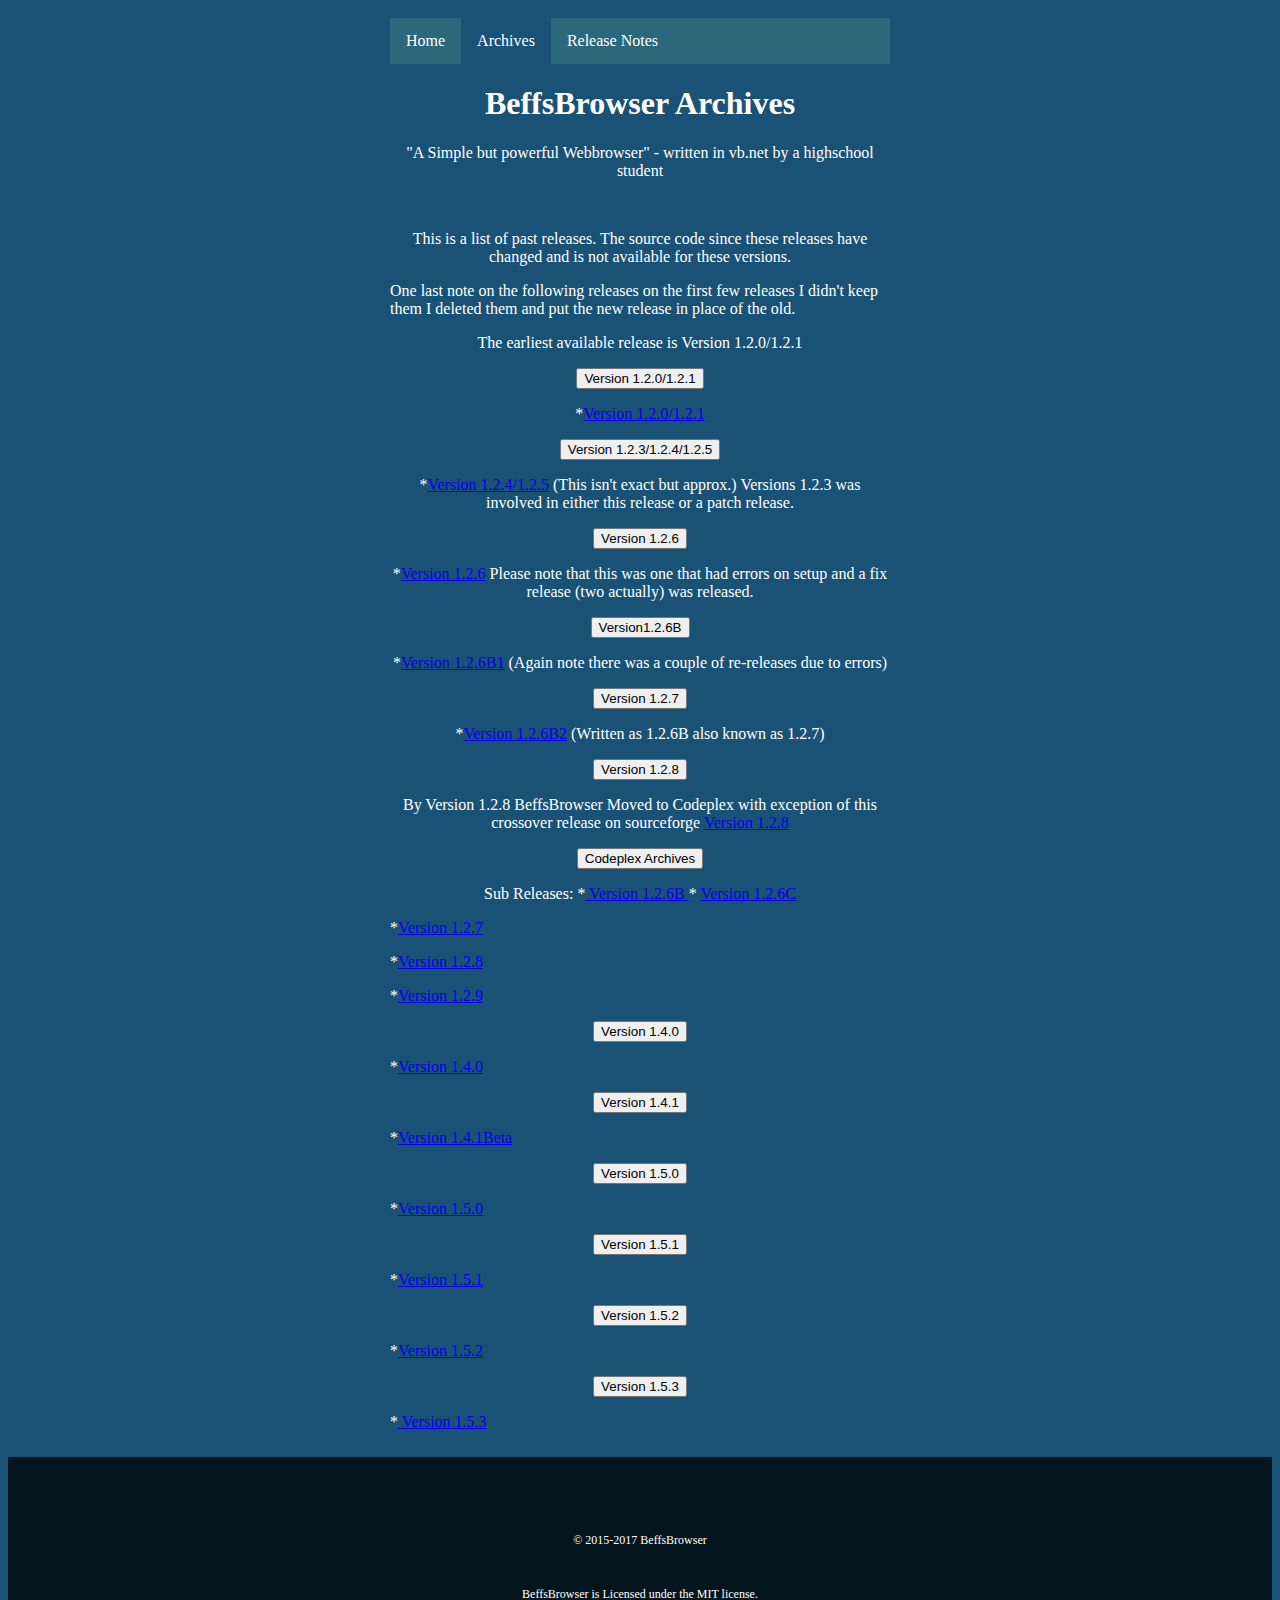
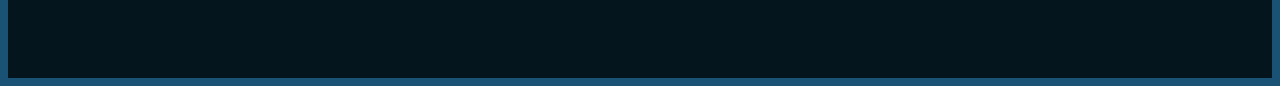
==== Archives.html @ 941907df "Create Archives.html" ====
<html>
<head>
   <link rel="stylesheet" type="text/css" href="main.css">
<meta name="viewport" content="width=device-width, initial-scale=1.0">

</head>
<body>

<div class="content">

<ul>
 <li> <a  href="Home.html">Home</a></li>
 <li> <a class="active" href="Archives.html">Archives</a> </li>
 <li> <a  href="Current Version ">Release Notes </a></li>
   <!--<li> <a href="#"></a></li>-->
</ul>
  
  <h1> BeffsBrowser Archives</h1>
  
  <p>
  "A Simple but powerful Webbrowser" - written in vb.net by a highschool student</p>
  <p>
  <br>
  <P ALIGN=CENTER>This is a list of past releases. The source code
since these releases have changed and is not available for these
versions. 
</P>
</P>
<P ALIGN=LEFT>One last note on the following releases on the first
few releases I didn't keep them I deleted them and put the new
release in place of the old. 
</P>

<P ALIGN=CENTER>The earliest available release is Version 1.2.0/1.2.1  
</P>
<button class="accordion">Version 1.2.0/1.2.1</button>
<div id="foo" class="panel">

<P ALIGN=CENTER>*<A HREF="https://sourceforge.net/projects/beffschromeproject/files/version1_2_1/BeffsBrowser/">Version
1.2.0/1.2.1</A></P>
</div>
<button class="accordion">Version 1.2.3/1.2.4/1.2.5</button>
<div id="foo" class="panel">
<P ALIGN=CENTER>*<A HREF="https://sourceforge.net/projects/beffschromeproject/files/Version1.2.5/">Version
1.2.4/1.2.5</A> (This isn't exact but approx.) Versions 1.2.3 was
involved in either this release or a patch release. 
</P>
</div>
<button class="accordion">Version 1.2.6</button>
<div id="foo" class="panel">
<P ALIGN=CENTER>*<A HREF="https://sourceforge.net/projects/beffschromeproject/files/Vesion 1.2.6/">Version
1.2.6</A>  Please note that this was one that had errors on setup and
a fix release (two actually) was released.  
</P>
</div>
<button class="accordion">Version1.2.6B</button>
<div id="foo" class="panel">
<P ALIGN=CENTER>*<A HREF="https://sourceforge.net/projects/beffschromeproject/files/Version 1,2,6B/">Version
1.2.6B1</A> (Again note there was a couple of re-releases due to
errors)</P>
</div>
<button class="accordion">Version 1.2.7</button>
<div id="foo" class="panel">
<P ALIGN=CENTER>*<A HREF="https://sourceforge.net/projects/beffschromeproject/files/1.2.6B/">Version
1.2.6B2</A> (Written as 1.2.6B also known as 1.2.7)</P>
</div>
<button class="accordion">Version 1.2.8</button>
<div id="foo" class="panel">
<P ALIGN=CENTER>By Version 1.2.8 BeffsBrowser Moved to Codeplex with
exception of this crossover release on sourceforge <A HREF="https://sourceforge.net/projects/beffschromeproject/files/Version 1.2.8/">Version
1.2.8</A></P>
</div>
<button class="accordion">Codeplex Archives</button>
<div id="foo" class="panel">
<P ALIGN=CENTER>Sub Releases: *<A HREF="https://beffsbrowser.codeplex.com/releases/view/617459">
Version 1.2.6B </A> * <A HREF="https://beffsbrowser.codeplex.com/releases/view/617461">Version
1.2.6C</A></P>
<P ALIGN=LEFT>*<A HREF="https://beffsbrowser.codeplex.com/releases/view/617722">Version
1.2.7</A></P>
<P ALIGN=LEFT>*<A HREF="https://beffsbrowser.codeplex.com/releases/view/617910">Version
1.2.8</A></P>
<P ALIGN=LEFT>*<A HREF="https://beffsbrowser.codeplex.com/releases/view/618273">Version
1.2.9</A></P>
</div>
<button class="accordion">Version 1.4.0</button>
<div id="foo" class="panel">
<p Align=LEFT>*<a Href="http://beffsbrowser.codeplex.com/releases/view/618762">Version 1.4.0</a></P>
</div>
<button class="accordion">Version 1.4.1</button>
<div id="foo" class="panel">
<p Align=LEFT>*<a HREF="https://github.com/jdc20181/BeffsBrowser/releases/tag/V1.4.1">Version 1.4.1Beta</A></P>
</div>
<button class="accordion">Version 1.5.0</button>
<div id="foo" class="panel">
<P Align=LEFT>*<a href="https://github.com/jdc20181/BeffsBrowser/releases/tag/1.5.0">Version 1.5.0 </a></p>
</div>
<button class="accordion">Version 1.5.1</button>
<div id="foo" class="panel">
<P align=left>*<a href="https://github.com/jdc20181/BeffsBrowser/releases/tag/1.5.1">Version 1.5.1 </a></p>
</div>

<button class="accordion">Version 1.5.2</button>
<div id="foo" class="panel">
<p align=left>*<a href="https://github.com/jdc20181/BeffsBrowser/releases/tag/1.5.2">Version 1.5.2</a></p>
</div>
<button class="accordion">Version 1.5.3</button>
<div id="foo" class="panel">

<p align=left>*<a href="https://github.com/jdc20181/BeffsBrowser/releases/tag/1.5.3"> Version 1.5.3 </a></p>
</div>
</div>




<script>
var acc = document.getElementsByClassName("accordion");
var i;
for (i = 0; i < acc.length; i++) {
    acc[i].onclick = function(){
        this.classList.toggle("active");
        this.nextElementSibling.classList.toggle("show");
  }
}
</script>
  <footer>
 <p>  © 2015-2017 BeffsBrowser </p>
   <br>
   <p> BeffsBrowser is Licensed under the MIT license. </p>
  </footer>
   </div>
  

</body>
</html>
---- main.css ----
footer{
   color:#fff!important;
    background-color:#05151d!important;
      text-align:center!important;
     padding-top:64px!important;
    padding-bottom:64px!important;
    font-size:12px!important
}

body {
    background: #1A5276;
    color:white;
}

.content {
    max-width: 500px;
    margin:auto;
    background-color: #1A5276!important;
    padding: 10px;
    Text-align:center;
}
ul {
    list-style-type: none;
    margin: 0;
    padding: 0;
    overflow: hidden;
    background-color: #2B687C;
}

li {
    float: left;
}

li a {
    display: block;
    color: white;
    text-align: center;
    padding: 14px 16px;
    text-decoration: none;
}

li a:hover:not(.active) {
    background-color: #2B687C;
}

.active {
    background-color: #1A5276;
}
@media only screen and (max-device-width : 320px)
   .content {
    max-width: 250px;
    margin: auto;
    background: white;
    padding: 10px;
}
@media screen (max-width: 600px){
    ul.topnav ul.right, 
    ul.topnav li {float: none;}
}
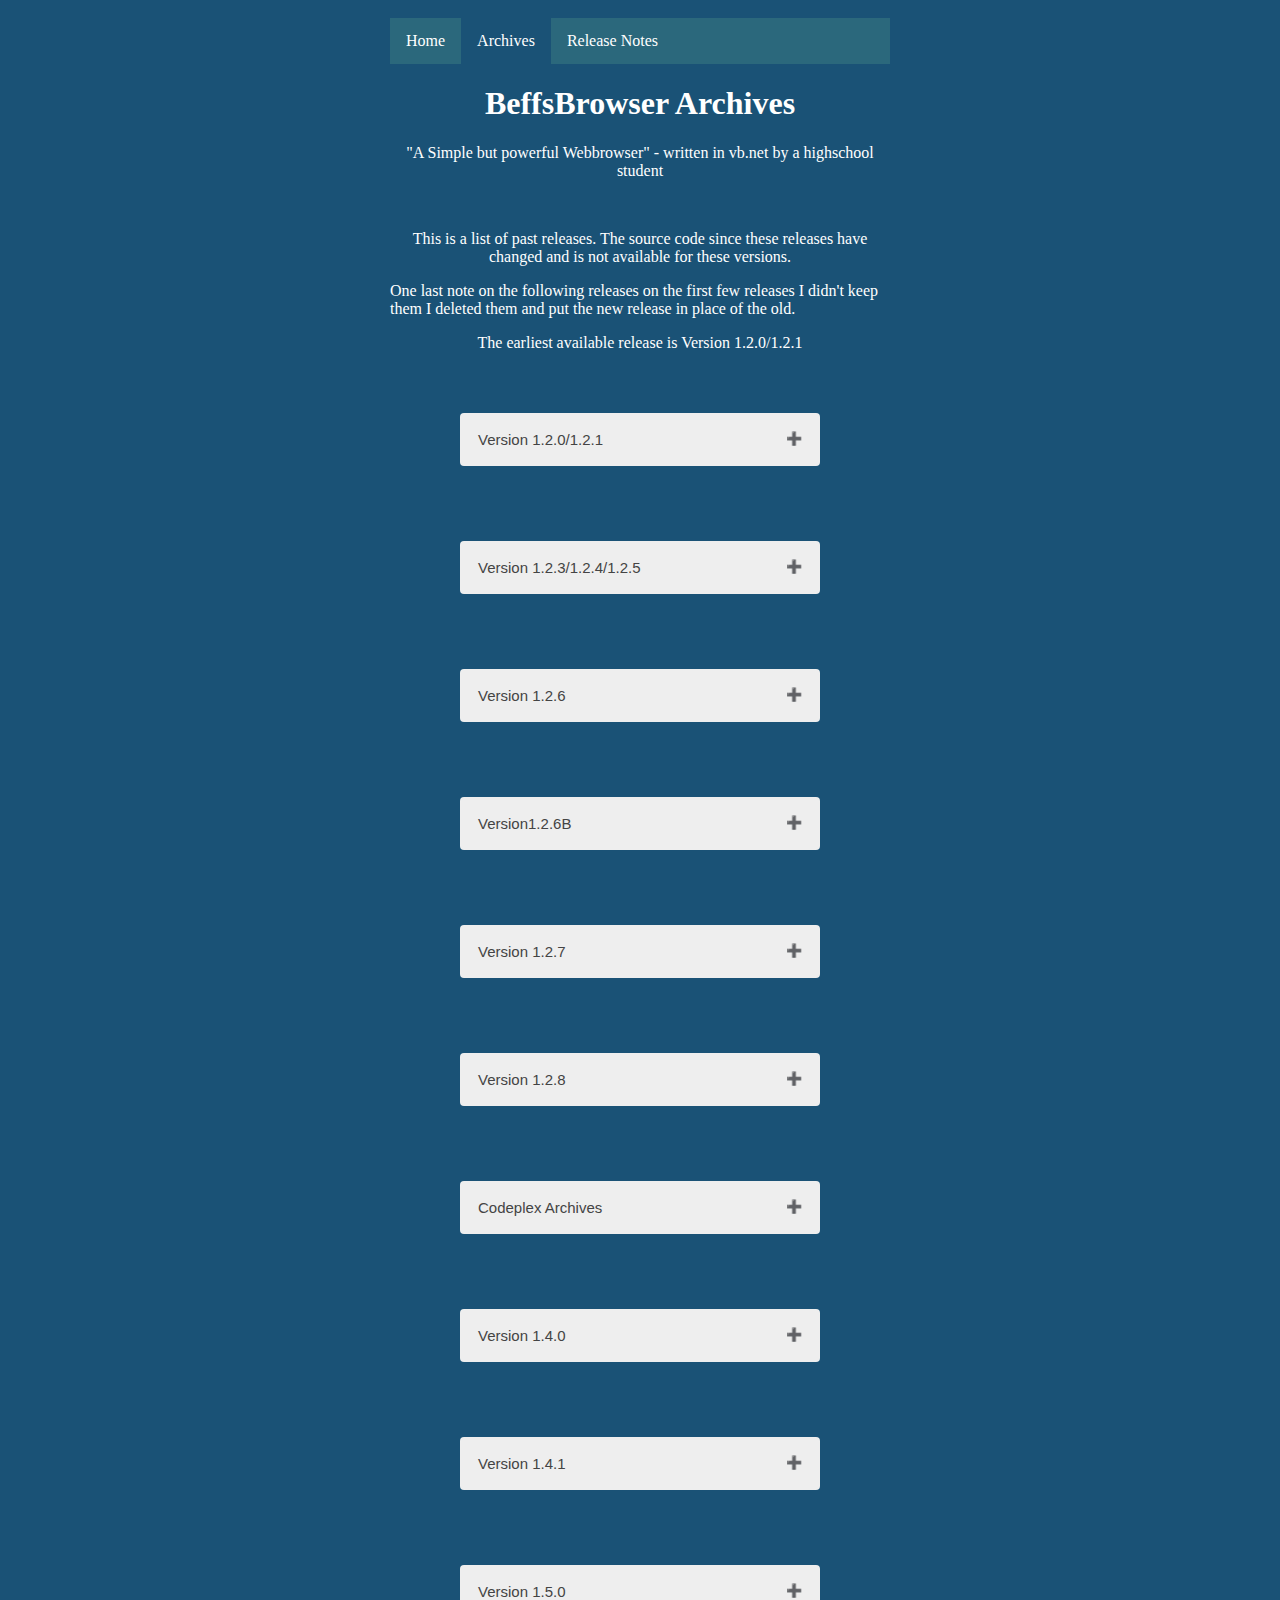
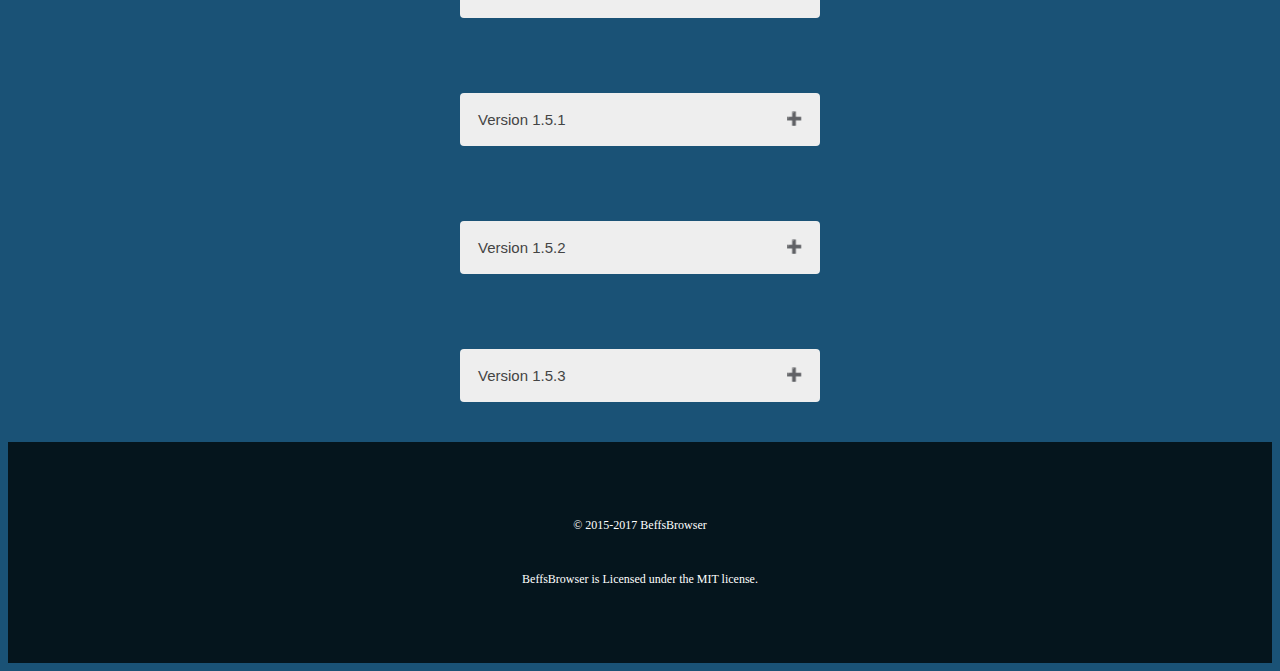
==== commit 49601603: "Update Archives.html" ====
--- a/Archives.html
+++ b/Archives.html
@@ -9,7 +9,7 @@
 <div class="content">
 
 <ul>
- <li> <a  href="Home.html">Home</a></li>
+ <li> <a  href="index.html">Home</a></li>
  <li> <a class="active" href="Archives.html">Archives</a> </li>
  <li> <a  href="Current Version ">Release Notes </a></li>
    <!--<li> <a href="#"></a></li>-->
@@ -128,8 +128,7 @@
    <br>
    <p> BeffsBrowser is Licensed under the MIT license. </p>
   </footer>
-   </div>
-  
+
 
 </body>
 </html>
--- a/main.css
+++ b/main.css
@@ -57,3 +57,143 @@
     ul.topnav ul.right, 
     ul.topnav li {float: none;}
 }
+/* Accordion CSS*/
+.accordion {
+	width: 100%;
+	max-width: 360px;
+	margin: 3em auto 2em;
+	background: #fff;
+	-webkit-border-radius: 4px;
+	-moz-border-radius: 4px;
+	border-radius: 4px;
+}
+
+.accordion .link {
+	font-size: 0.85em;
+	font-weight: 700;
+	color: #4d4d4d;
+	
+	cursor: pointer;
+	padding: 15px 15px 15px 3em;
+	border-bottom: 1px solid #ccc;
+	display: block;
+	position: relative;
+	-webkit-transition: all 0.4s ease;
+  -moz-transition: all 0.4s ease;
+  -moz-transition: all 0.4s ease;
+	-o-transition: all 0.4s ease;
+	transition: all 0.4s ease;
+}
+.accordion li:last-child .link {
+	border-bottom: 0;
+}
+/** ========================
+* Diseño iconos font-awesome
+============================= **/
+
+.accordion li i {
+	position: absolute;
+	top: 12px;
+	left: 16px;
+
+	font-size: 1em;
+	color: #595959;
+
+	-webkit-transition: all 0.4s ease;
+  -moz-transition: all 0.4s ease;
+	-o-transition: all 0.4s ease;
+	transition: all 0.4s ease;
+}
+
+.accordion li i.fa-chevron-down {
+	right: 12px;
+	left: auto;
+
+	font-size: 1.2em;
+
+}
+/**===================================
+* Conf. clase link al estar activo submenu (con js)
+====================================**/
+.accordion li.open .link {
+	color: #b63b4d;
+}
+.accordion li.open i {
+	color: #b63b4d;
+}
+.accordion li.open i.fa-chevron-down {
+	-webkit-transform: rotate(180deg);
+  -moz-transform: rotate(180deg);
+	-ms-transform: rotate(180deg);
+	-o-transform: rotate(180deg);
+	transform: rotate(180deg);
+}
+
+/**=======================
+* Submenu
+==========================**/
+.submenu {
+	display: none;
+	background: #444359;
+	font-size: 0.95em;
+}
+.submenu li {
+	border-bottom: 1px solid #4b4a5e;
+}
+.submenu a {
+	display: block;
+	text-decoration: none;
+	color: #d9d9d9;
+	padding: 12px;
+	padding-left: 3.5em;
+	-webkit-transition: all 0.25 ease;
+  -moz-transition: all 0.25 ease;
+	-o-transition: all 0.25 ease;
+	transition: all 0.25 ease;
+}
+.submenu a:hover {
+	background: #b63b4d;
+	color: #fff;
+}
+button.accordion {
+    background-color: #eee;
+    color: #444;
+    cursor: pointer;
+    padding: 18px;
+    width: 100%;
+    border: none;
+    text-align: left;
+    outline: none;
+    font-size: 15px;
+    transition: 0.4s;
+}
+
+button.accordion.active, button.accordion:hover {
+    background-color: #ddd;
+}
+
+button.accordion:after {
+    content: '\02795';
+    font-size: 13px;
+    color: #777;
+    float: right;
+    margin-left: 5px;
+}
+
+button.accordion.active:after {
+    content: "\2796";
+}
+
+div.panel {
+    padding: 0 18px;
+    background-color: white;
+    max-height: 0;
+    overflow: hidden;
+    transition: 0.6s ease-in-out;
+    opacity: 0;
+}
+
+div.panel.show {
+    opacity: 1;
+    max-height: 500px;
+}
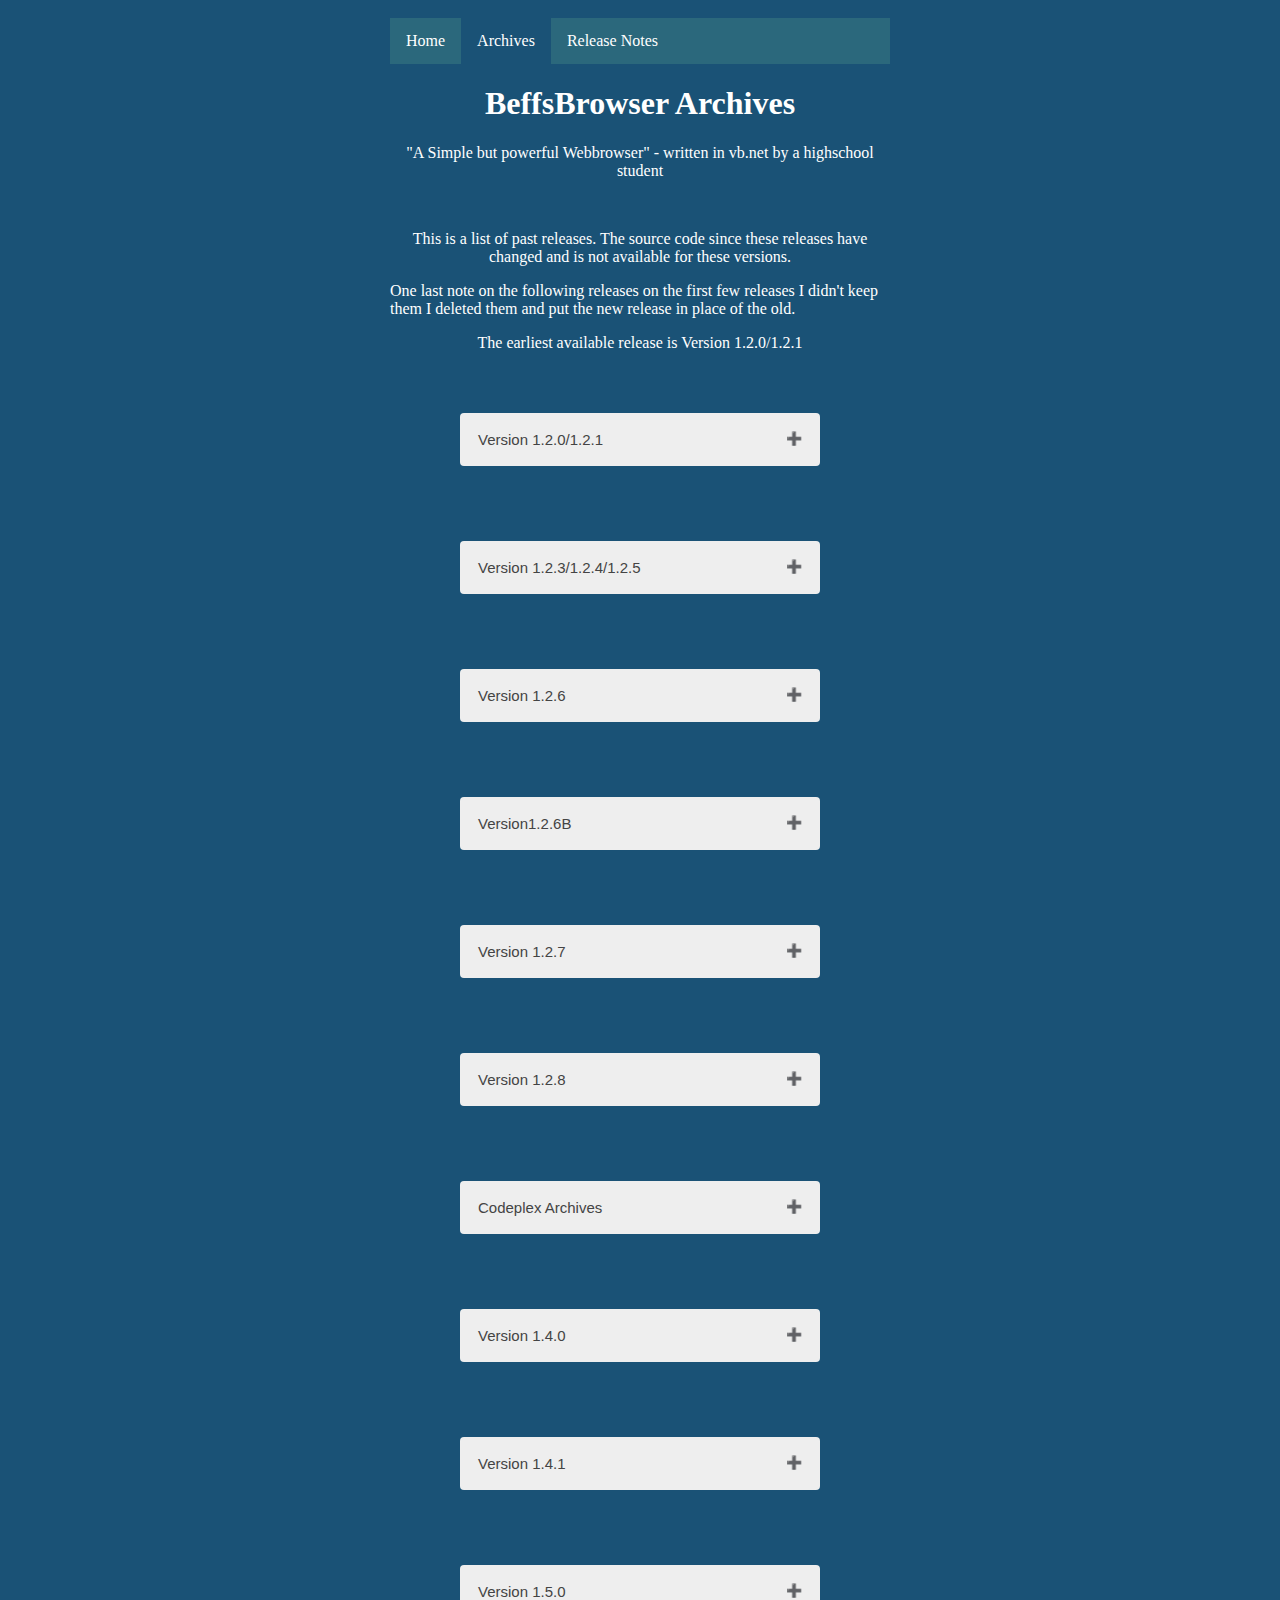
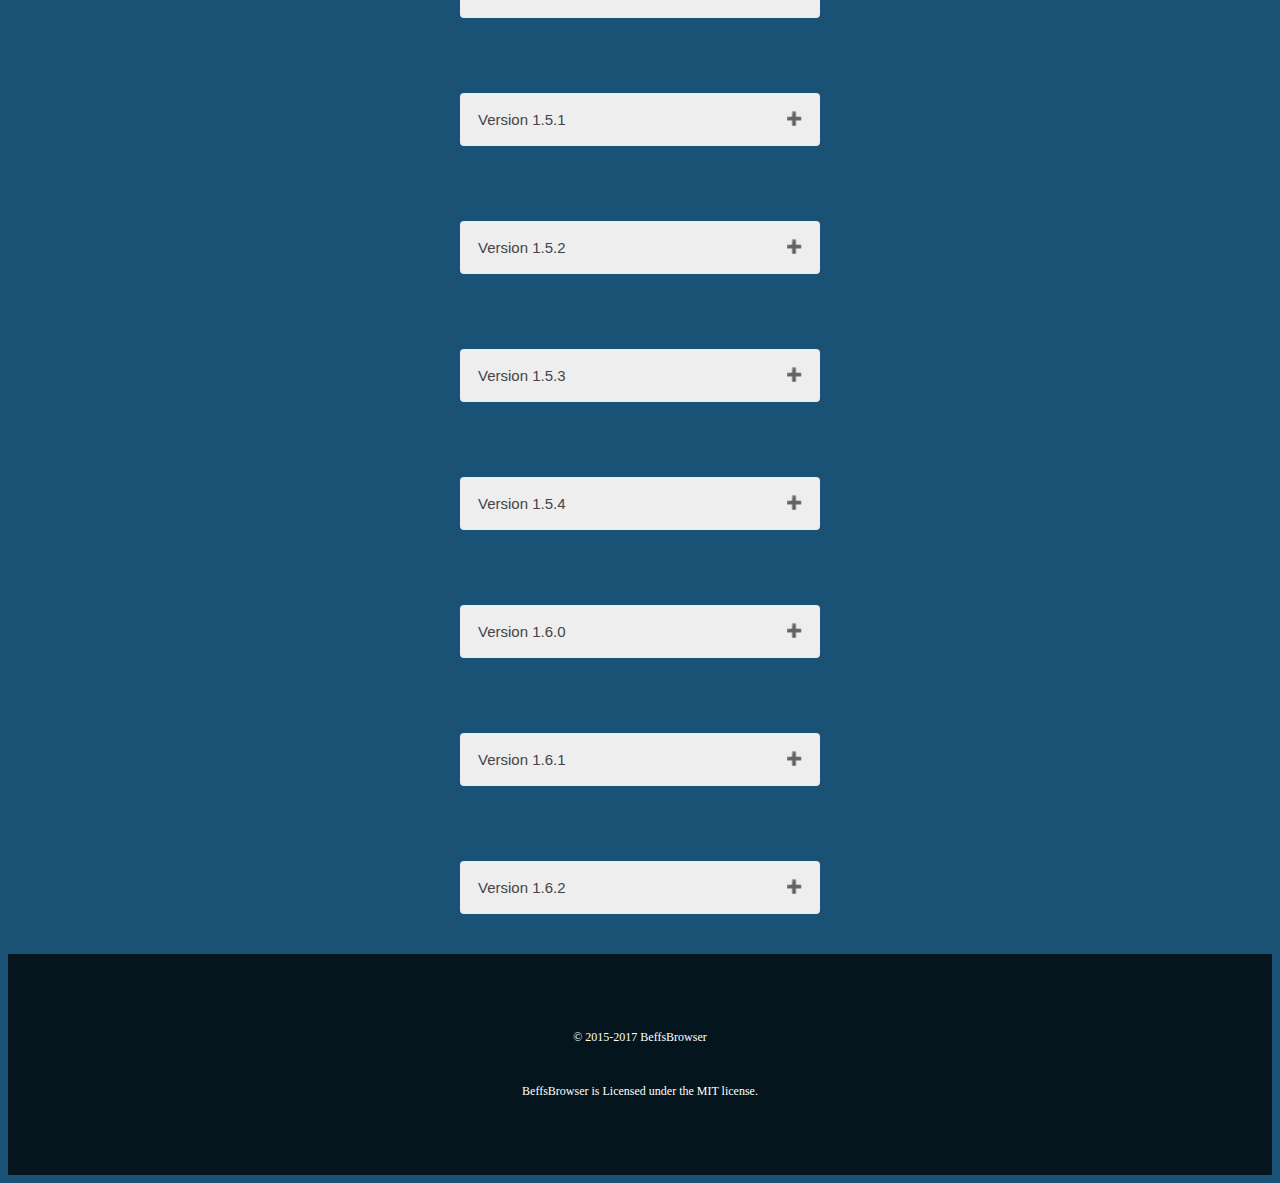
==== commit 26518597: "Update Archives.html" ====
--- a/Archives.html
+++ b/Archives.html
@@ -108,6 +108,29 @@
 
 <p align=left>*<a href="https://github.com/jdc20181/BeffsBrowser/releases/tag/1.5.3"> Version 1.5.3 </a></p>
 </div>
+<button class="accordion">Version 1.5.4</button>
+<div id="foo" class="panel">
+
+<p align=left>*<a href="https://github.com/jdc20181/BeffsBrowser/releases/tag/1.5.4P"> Version 1.5.4 </a></p>
+</div>
+
+<button class="accordion">Version 1.6.0</button>
+<div id="foo" class="panel">
+
+<p align=left>*<a href="https://github.com/jdc20181/BeffsBrowser/releases/tag/1.6.0"> Version 1.6.0 </a></p>
+</div>
+<button class="accordion">Version 1.6.1</button>
+<div id="foo" class="panel">
+
+<p align=left>*<a href="https://github.com/jdc20181/BeffsBrowser/releases/tag/1.6.1"> Version 1.6.1 </a></p>
+</div>
+<button class="accordion">Version 1.6.2</button>
+<div id="foo" class="panel">
+
+<p align=left>*<a href="https://github.com/jdc20181/BeffsBrowser/releases/tag/1.6.2"> Version 1.6.2 </a></p>
+</div>
+
+
 </div>
 
 
